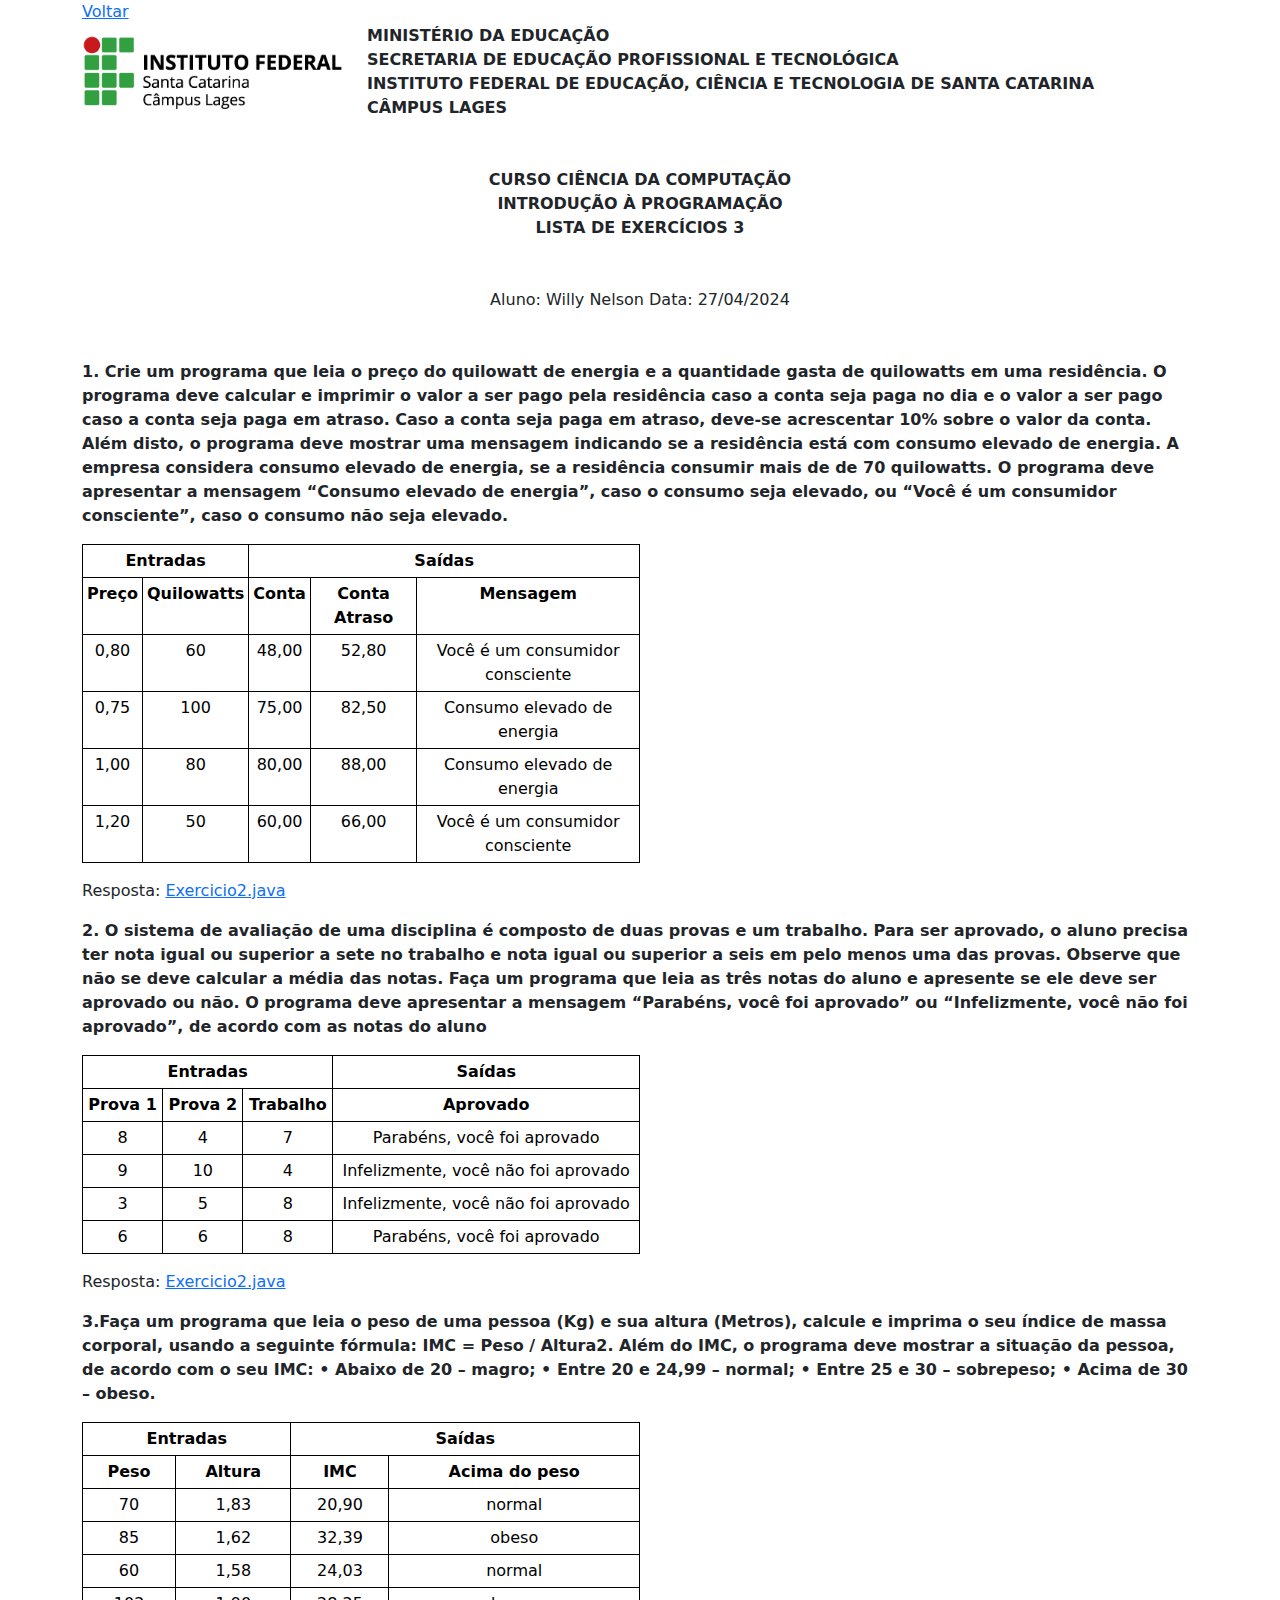
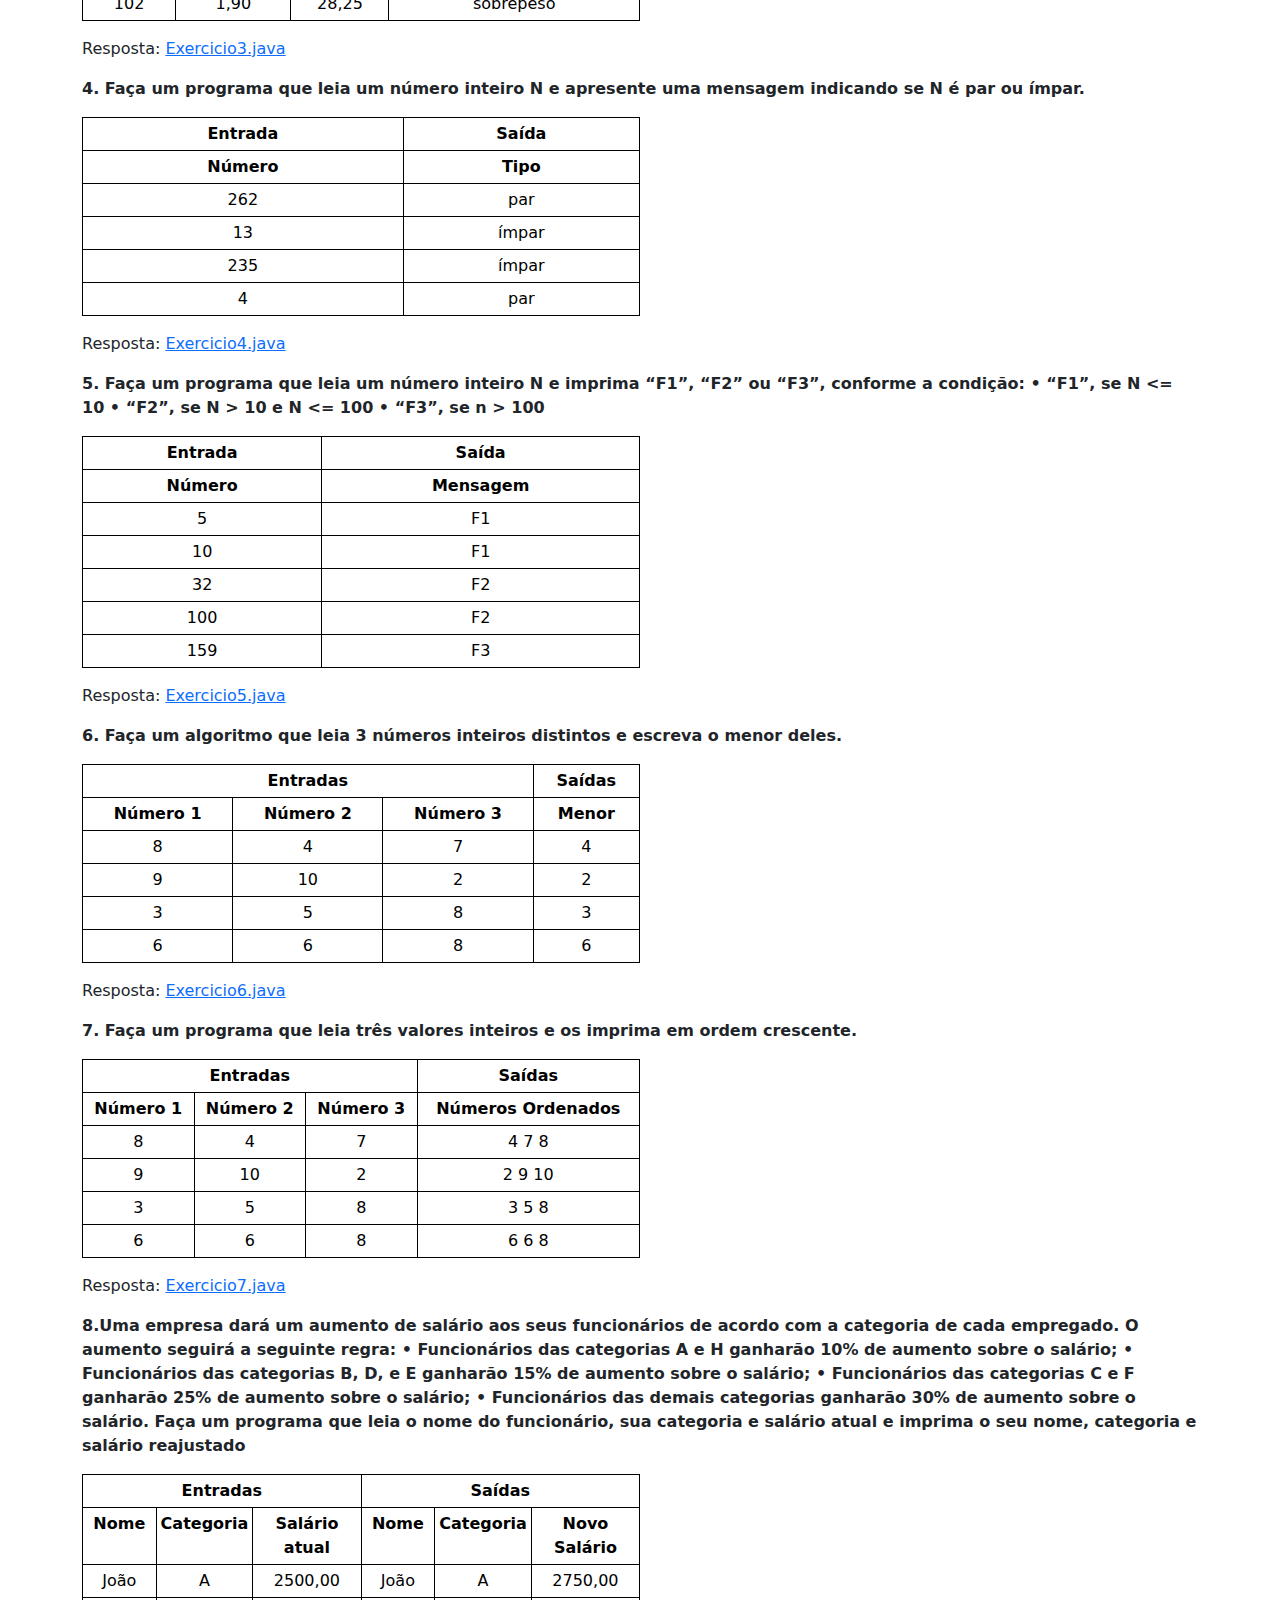
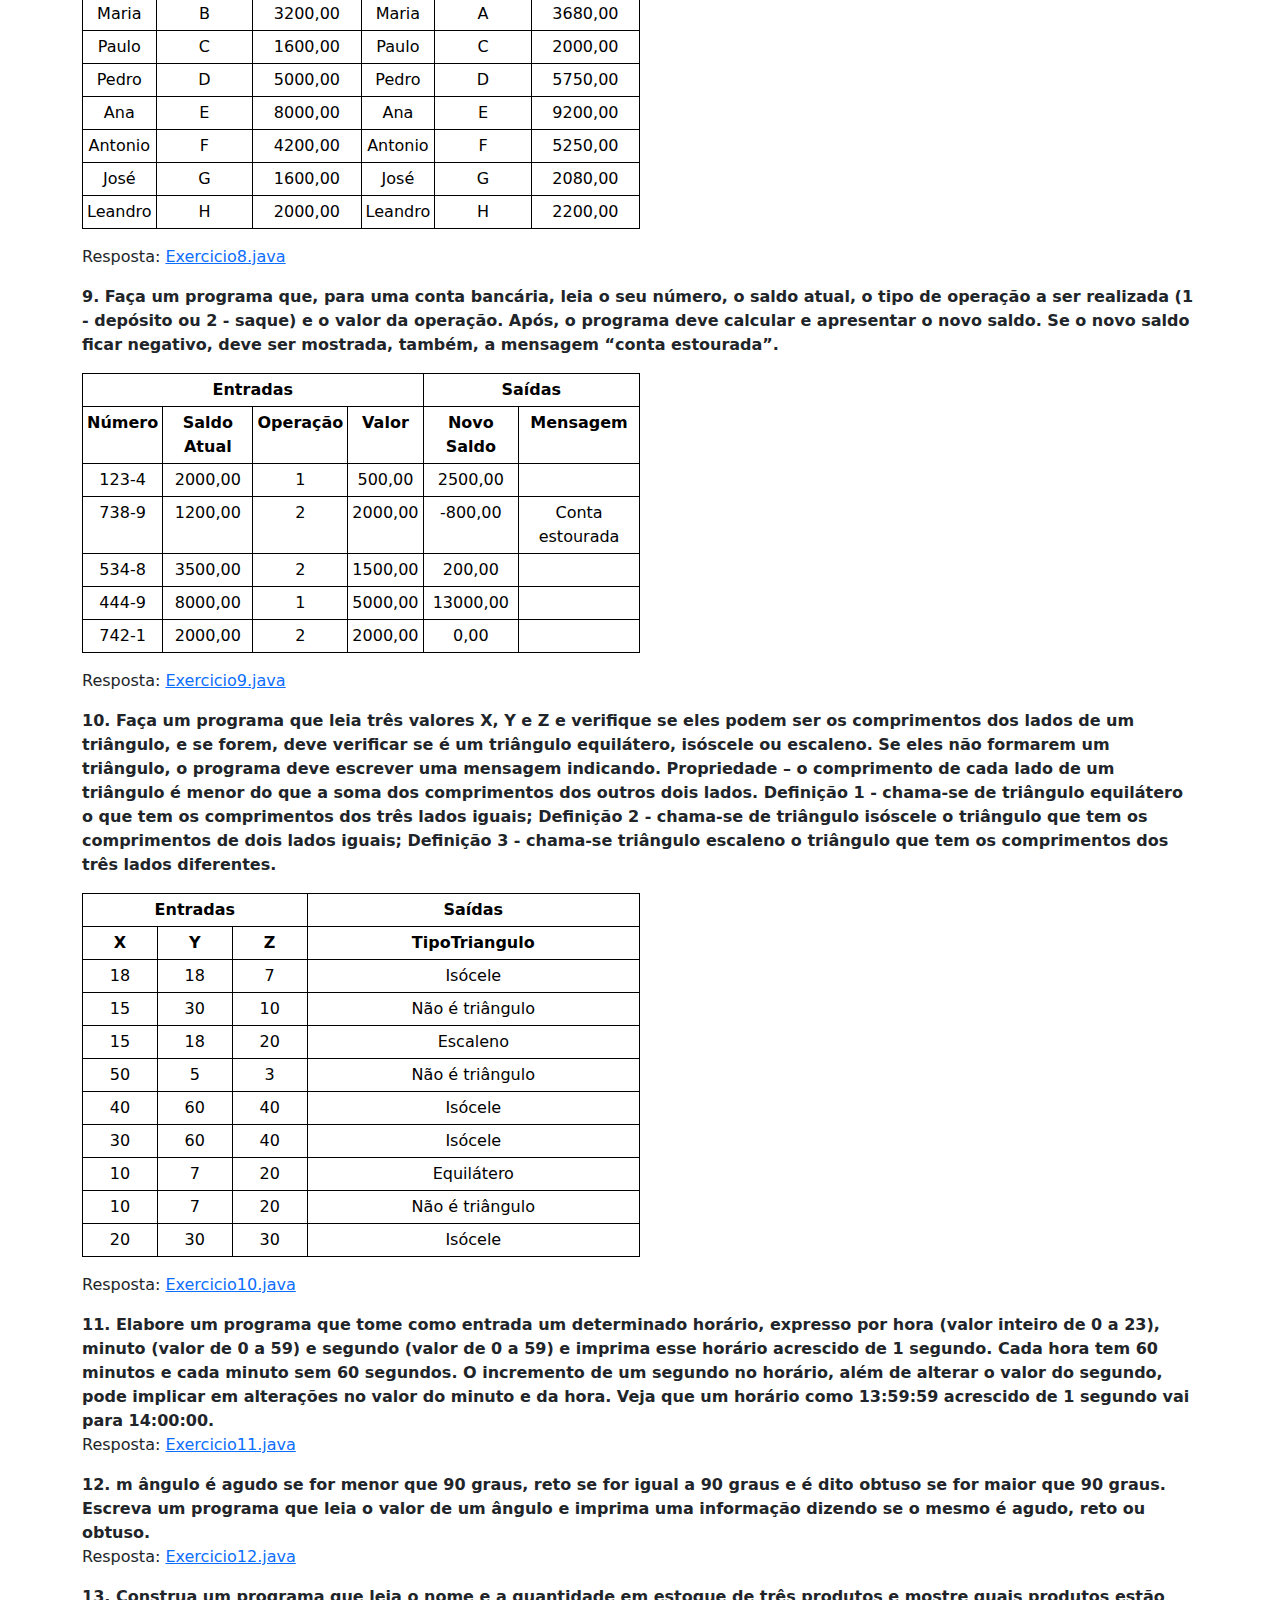
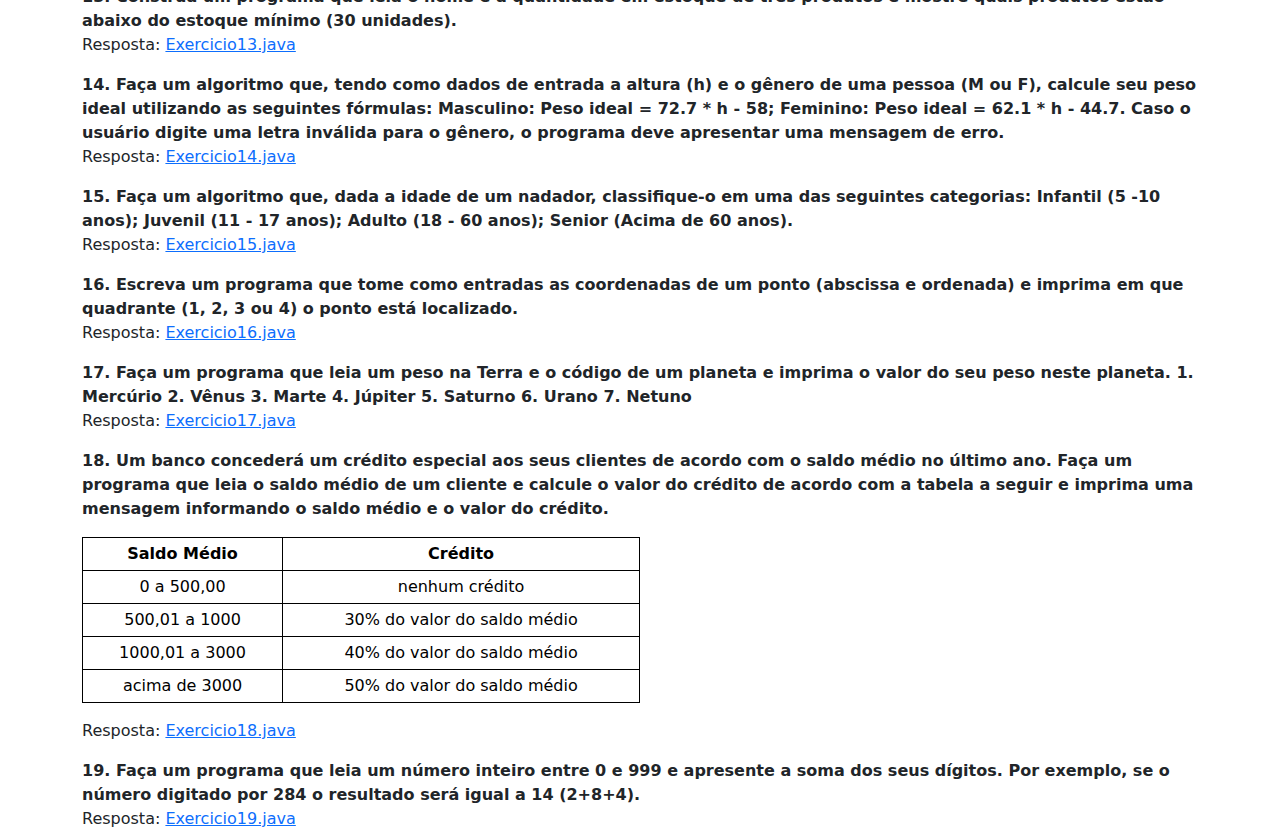
==== Pagina-Lista4/index.html @ b0976592 "Add files via upload" ====
<!DOCTYPE html>
<html lang="pt-br">

<head>
    <meta charset="UTF-8">
    <meta name="viewport" content="width=device-width, initial-scale=1.0">
    <title>Lista de exercícios 1 - Introdução à Programação - IFSC - Câmpus Lages</title>
    <link href="https://cdn.jsdelivr.net/npm/bootstrap@5.3.3/dist/css/bootstrap.min.css" rel="stylesheet"
        integrity="sha384-QWTKZyjpPEjISv5WaRU9OFeRpok6YctnYmDr5pNlyT2bRjXh0JMhjY6hW+ALEwIH" crossorigin="anonymous">
    <script src="https://cdn.jsdelivr.net/npm/bootstrap@5.3.3/dist/js/bootstrap.bundle.min.js"
        integrity="sha384-YvpcrYf0tY3lHB60NNkmXc5s9fDVZLESaAA55NDzOxhy9GkcIdslK1eN7N6jIeHz"
        crossorigin="anonymous"></script>
    <link rel="shortcut icon" href="./favicon.ico" type="image/x-icon">
</head>

<body>
    <div class="container">
        <a href="../">Voltar</a>
        <div class="row">
            <div class="col-3 my-auto">
                <img src="./img/layout_set_logo.png" alt="ifsc logo" class="w-100">
            </div>
            <div class="col-9">
                <div><strong>MINISTÉRIO DA EDUCAÇÃO</strong></div>
                <div><strong>SECRETARIA DE EDUCAÇÃO PROFISSIONAL E TECNOLÓGICA</strong></div>
                <div><strong>INSTITUTO FEDERAL DE EDUCAÇÃO, CIÊNCIA E TECNOLOGIA DE SANTA CATARINA</strong></div>
                <div><strong>CÂMPUS LAGES</strong></div>
            </div>
        </div>
        <div class="text-center mt-5">
            <div><strong>CURSO CIÊNCIA DA COMPUTAÇÃO</strong></div>
            <div><strong>INTRODUÇÃO À PROGRAMAÇÃO</strong></div>
            <div><strong>LISTA DE EXERCÍCIOS 3</strong></div>
        </div>
        <div class="text-center mt-5">
            <span>
                Aluno:
                Willy Nelson
            </span>
            <span>
                Data:
                27/04/2024
            </span>
        </div>
        <div class="mt-5">
            <strong>
                1. Crie um programa que leia o preço do quilowatt de energia e a quantidade gasta de
                quilowatts em uma residência. O programa deve calcular e imprimir o valor a ser pago
                pela residência caso a conta seja paga no dia e o valor a ser pago caso a conta seja paga
                em atraso. Caso a conta seja paga em atraso, deve-se acrescentar 10% sobre o valor da
                conta. Além disto, o programa deve mostrar uma mensagem indicando se a residência
                está com consumo elevado de energia. A empresa considera consumo elevado de
                energia, se a residência consumir mais de de 70 quilowatts.
                O programa deve apresentar a mensagem “Consumo elevado de energia”, caso o
                consumo seja elevado, ou “Você é um consumidor consciente”, caso o consumo não seja
                elevado.
            </strong>
            <div class="mt-3">
                <table class="table table-sm table-bordered border-black w-50 text-center">
                    <thead>
                        <tr>
                            <th scope="col" colspan="2">Entradas</th>
                            <th scope="col" colspan="3">Saídas</th>
                        </tr>
                    </thead>
                    <tbody>
                        <tr>
                            <th scope="row">Preço</th>
                            <th scope="row">Quilowatts</th>
                            <th scope="row">Conta</th>
                            <th scope="row">Conta Atraso</th>
                            <th scope="row">Mensagem</th>
                        </tr>
                        <tr>
                            <td>0,80</td>
                            <td>60</td>
                            <td>48,00</td>
                            <td>52,80</td>
                            <td>Você é um consumidor consciente</td>
                        </tr>
                        <tr>
                            <td>0,75</td>
                            <td>100</td>
                            <td>75,00</td>
                            <td>82,50</td>
                            <td>Consumo elevado de energia</td>
                        </tr>
                        <tr>
                            <td>1,00</td>
                            <td>80</td>
                            <td>80,00</td>
                            <td>88,00</td>
                            <td> Consumo elevado de energia</td>
                        </tr>
                        <tr>
                            <td>1,20</td>
                            <td>50</td>
                            <td>60,00</td>
                            <td>66,00</td>
                            <td>Você é um consumidor consciente</td>
                        </tr>
                    </tbody>
                </table>
            </div>
        </div>
        <div>
            Resposta: <a href="./src/Exercicio1.java">Exercicio2.java</a>
        </div>
        <div class="mt-3">
            <strong>
                2. O sistema de avaliação de uma disciplina é composto de duas provas e um trabalho.
                Para ser aprovado, o aluno precisa ter nota igual ou superior a sete no trabalho e nota
                igual ou superior a seis em pelo menos uma das provas. Observe que não se deve
                calcular a média das notas. Faça um programa que leia as três notas do aluno e
                apresente se ele deve ser aprovado ou não.
                O programa deve apresentar a mensagem “Parabéns, você foi aprovado” ou
                “Infelizmente, você não foi aprovado”, de acordo com as notas do aluno</strong>
        </div>
        <div class="mt-3">

            <table class="table table-sm table-bordered border-black w-50 text-center">
                <thead>
                    <tr>
                        <th scope="col" colspan="3">Entradas</th>
                        <th scope="col">Saídas</th>
                    </tr>
                </thead>
                <tbody>
                    <tr>
                        <th scope="row">Prova 1</th>
                        <th scope="row">Prova 2</th>
                        <th scope="row">Trabalho</th>
                        <th scope="row">Aprovado</th>

                    </tr>
                    <tr>
                        <td>8</td>
                        <td>4</td>
                        <td>7</td>
                        <td> Parabéns, você foi aprovado</td>
                    </tr>
                    <tr>
                        <td>9</td>
                        <td>10</td>
                        <td>4</td>
                        <td> Infelizmente, você não foi aprovado</td>
                    </tr>
                    <tr>
                        <td>3</td>
                        <td>5</td>
                        <td>8</td>
                        <td> Infelizmente, você não foi aprovado</td>
                    </tr>
                    <tr>
                        <td>6</td>
                        <td>6</td>
                        <td>8</td>
                        <td> Parabéns, você foi aprovado</td>
                    </tr>
                </tbody>
            </table>
        </div>
        <div>
            Resposta: <a href="./src/Exercicio2.java">Exercicio2.java</a>
        </div>
        <div class="mt-3">
            <strong>
                3.Faça um programa que leia o peso de uma pessoa (Kg) e sua altura (Metros), calcule e
                imprima o seu índice de massa corporal, usando a seguinte fórmula: IMC = Peso / Altura2.
                Além do IMC, o programa deve mostrar a situação da pessoa, de acordo com o seu IMC:
                • Abaixo de 20 – magro;
                • Entre 20 e 24,99 – normal;
                • Entre 25 e 30 – sobrepeso;
                • Acima de 30 – obeso. </strong>
        </div>
        <div class="mt-3">
            <table class="table table-sm table-bordered border-black w-50 text-center">
                <thead>
                    <tr>
                        <th scope="col" colspan="2">Entradas</th>
                        <th scope="col" colspan="2">Saídas</th>
                    </tr>
                </thead>
                <tbody>
                    <tr>
                        <th scope="row">Peso</th>
                        <th scope="row">Altura</th>
                        <th scope="row">IMC</th>
                        <th scope="row">Acima do peso</th>
                    </tr>
                    <tr>
                        <td>70</td>
                        <td>1,83</td>
                        <td>20,90</td>
                        <td>normal</td>
                    </tr>
                    <tr>
                        <td>85</td>
                        <td>1,62</td>
                        <td>32,39</td>
                        <td>obeso</td>
                    </tr>
                    <tr>
                        <td>60</td>
                        <td>1,58</td>
                        <td>24,03</td>
                        <td>normal</td>
                    </tr>
                    <tr>
                        <td>102</td>
                        <td>1,90</td>
                        <td>28,25</td>
                        <td>sobrepeso</td>
                    </tr>
                </tbody>
            </table>
        </div>
        <div>
            Resposta: <a href="./src/Exercicio3.java">Exercicio3.java</a>
        </div>

        <div class="mt-3">
            <strong>
                4. Faça um programa que leia um número inteiro N e apresente uma mensagem
                indicando se N é par ou ímpar.
            </strong>
        </div>
        <div class="mt-3">
            <table class="table table-sm table-bordered border-black w-50 text-center">
                <thead>
                    <tr>
                        <th scope="col">Entrada</th>
                        <th scope="col">Saída</th>
                    </tr>
                </thead>
                <tbody>
                    <tr>
                        <th scope="row">Número</th>
                        <th scope="row">Tipo</th>
                    </tr>
                    <tr>
                        <td>262</td>
                        <td>par</td>
                    </tr>
                    <tr>
                        <td>13</td>
                        <td>ímpar</td>
                    </tr>
                    <tr>
                        <td>235</td>
                        <td>ímpar</td>
                    </tr>
                    <tr>
                        <td>4</td>
                        <td>par</td>
                    </tr>
                </tbody>
            </table>
        </div>
        <div>
            Resposta: <a href="./src/Exercicio4.java">Exercicio4.java</a>
        </div>
        <div class="mt-3">
            <strong>
                5.  Faça um programa que leia um número inteiro N e imprima “F1”, “F2” ou “F3”, conforme
                a condição:
                • “F1”, se N <= 10
                • “F2”, se N > 10 e N <= 100
                • “F3”, se n > 100
            </strong>
        </div>
        <div class="mt-3">
            <table class="table table-sm table-bordered border-black w-50 text-center">
                <thead>
                    <tr>
                        <th scope="col">Entrada</th>
                        <th scope="col">Saída</th>
                    </tr>
                </thead>
                <tbody>
                    <tr>
                        <th scope="row">Número</th>
                        <th scope="row">Mensagem</th>
                    </tr>
                    <tr>
                        <td>5</td>
                        <td>F1</td>
                    </tr>
                    <tr>
                        <td>10</td>
                        <td>F1</td>
                    </tr>
                    <tr>
                        <td>32</td>
                        <td>F2</td>
                    </tr>
                    <tr>
                        <td>100</td>
                        <td>F2</td>
                    </tr>
                    <tr>
                        <td>159</td>
                        <td>F3</td>
                    </tr>
                </tbody>
            </table>
        </div>
        <div>
            Resposta: <a href="./src/Exercicio5.java">Exercicio5.java</a>
        </div>

        <div class="mt-3">
            <strong>
                6. Faça um algoritmo que leia 3 números inteiros distintos e escreva o menor deles.
            </strong>
        </div>
        <div class="mt-3">

            <table class="table table-sm table-bordered border-black w-50 text-center">
                <thead>
                    <tr>
                        <th scope="col" colspan="3">Entradas</th>
                        <th scope="col">Saídas</th>
                    </tr>
                </thead>
                <tbody>
                    <tr>
                        <th scope="row">Número 1</th>
                        <th scope="row">Número 2</th>
                        <th scope="row">Número 3</th>
                        <th scope="row">Menor</th>

                    </tr>
                    <tr>
                        <td>8</td>
                        <td>4</td>
                        <td>7</td>
                        <td>4</td>
                    </tr>
                    <tr>
                        <td>9</td>
                        <td>10</td>
                        <td>2</td>
                        <td>2</td>
                    </tr>
                    <tr>
                        <td>3</td>
                        <td>5</td>
                        <td>8</td>
                        <td>3</td>
                    </tr>
                    <tr>
                        <td>6</td>
                        <td>6</td>
                        <td>8</td>
                        <td>6</td>
                    </tr>
                </tbody>
            </table>
        </div>
        <div>
            Resposta: <a href="./src/Exercicio6.java">Exercicio6.java</a>
        </div>

        <div class="mt-3">
            <strong>
                7.  Faça um programa que leia três valores inteiros e os imprima em ordem crescente.
            </strong>
        </div>
        <div class="mt-3">

            <table class="table table-sm table-bordered border-black w-50 text-center">
                <thead>
                    <tr>
                        <th scope="col" colspan="3">Entradas</th>
                        <th scope="col">Saídas</th>
                    </tr>
                </thead>
                <tbody>
                    <tr>
                        <th scope="row">Número 1</th>
                        <th scope="row">Número 2</th>
                        <th scope="row">Número 3</th>
                        <th scope="row">Números Ordenados</th>

                    </tr>
                    <tr>
                        <td>8</td>
                        <td>4</td>
                        <td>7</td>
                        <td>4 7 8</td>
                    </tr>
                    <tr>
                        <td>9</td>
                        <td>10</td>
                        <td>2</td>
                        <td>2 9 10</td>
                    </tr>
                    <tr>
                        <td>3</td>
                        <td>5</td>
                        <td>8</td>
                        <td>3 5 8</td>
                    </tr>
                    <tr>
                        <td>6</td>
                        <td>6</td>
                        <td>8</td>
                        <td>6 6 8</td>
                    </tr>
                </tbody>
            </table>
        </div>
        <div>
            Resposta: <a href="./src/Exercicio7.java">Exercicio7.java</a>
        </div>

        <div class="mt-3">
            <strong>
                8.Uma empresa dará um aumento de salário aos seus funcionários de acordo com a
                categoria de cada empregado. O aumento seguirá a seguinte regra:
                • Funcionários das categorias A e H ganharão 10% de aumento sobre o salário;
                • Funcionários das categorias B, D, e E ganharão 15% de aumento sobre o salário;
                • Funcionários das categorias C e F ganharão 25% de aumento sobre o salário;
                • Funcionários das demais categorias ganharão 30% de aumento sobre o salário.
                Faça um programa que leia o nome do funcionário, sua categoria e salário atual e 
               imprima o seu nome, categoria e salário reajustado
            </strong>
        </div>
        <div class="mt-3">
            <table class="table table-sm w-50 table-bordered border-black text-center">
                <thead>
                    <tr>
                        <th scope="col" colspan="3">Entradas</th>
                        <th scope="col" colspan="3">Saídas</th>
                    </tr>
                </thead>
                <tbody>
                    <tr>
                        <th scope="row">Nome</th>
                        <th scope="row">Categoria</th>
                        <th scope="row">Salário atual</th>
                        <th scope="row">Nome</th>
                        <th scope="row">Categoria</th>
                        <th scope="row">Novo Salário</th>
                    </tr>
                    <tr>
                        <td>João</td>
                        <td>A</td>
                        <td>2500,00</td>
                        <td>João</td>
                        <td>A</td>
                        <td>2750,00</td>
                        
                    </tr>
                    <tr>
                        <td>Maria</td>
                        <td>B</td>
                        <td>3200,00</td>
                        <td>Maria</td>
                        <td>A</td>
                        <td>3680,00</td>
                    </tr>
                    <tr>
                        <td>Paulo</td>
                        <td>C</td>
                        <td>1600,00</td>
                        <td>Paulo</td>
                        <td>C</td>
                        <td>2000,00</td>
                    </tr>
                    <tr>
                        <td>Pedro</td>
                        <td>D</td>
                        <td>5000,00</td>
                        <td>Pedro</td>
                        <td>D</td>
                        <td>5750,00</td>
                    </tr>
                    <tr>
                        <td>Ana</td>
                        <td>E</td>
                        <td>8000,00</td>
                        <td>Ana</td>
                        <td>E</td>
                        <td>9200,00</td>
                    </tr>
                    <tr>
                        <td>Antonio</td>
                        <td>F</td>
                        <td>4200,00</td>
                        <td>Antonio</td>
                        <td>F</td>
                        <td>5250,00</td>
                    </tr>
                    <tr>
                        <td>José</td>
                        <td>G</td>
                        <td>1600,00</td>
                        <td>José</td>
                        <td>G</td>
                        <td>2080,00</td>
                    </tr>
                    <tr>
                        <td>Leandro</td>
                        <td>H</td>
                        <td>2000,00</td>
                        <td>Leandro</td>
                        <td>H</td>
                        <td>2200,00</td>
                    </tr>
                </tbody>
            </table>
        </div>
        <div>
            Resposta: <a href="./src/Exercicio8.java">Exercicio8.java</a>
        </div>

        <div class="mt-3">
            <strong>
                9. Faça um programa que, para uma conta bancária, leia o seu número, o saldo atual,
                o tipo de operação a ser realizada (1 - depósito ou 2 - saque) e o valor da operação.
                Após, o programa deve calcular e apresentar o novo saldo. Se o novo saldo ficar
                negativo, deve ser mostrada, também, a mensagem “conta estourada”.
            </strong>
        </div>
        <div class="mt-3">
            <table class="table table-sm table-bordered border-black w-50 text-center">
                <thead>
                    <tr>
                        <th scope="col" colspan="4">Entradas</th>
                        <th scope="col" colspan="2">Saídas</th>
                    </tr>
                </thead>
                <tbody>
                    <tr>
                        <th scope="row">Número</th>
                        <th scope="row">Saldo Atual</th>
                        <th scope="row">Operação</th>
                        <th scope="row">Valor</th>
                        <th scope="row">Novo Saldo</th>
                        <th scope="row">Mensagem</th>
                    </tr>
                    <tr>
                        <td>123-4</td>
                        <td>2000,00</td>
                        <td>1</td>
                        <td>500,00</td>
                        <td>2500,00</td>
                        <td></td>
                    </tr>
                    <tr>
                        <td>738-9</td>
                        <td>1200,00</td>
                        <td>2</td>
                        <td>2000,00</td>
                        <td>-800,00</td>
                        <td>Conta estourada</td>
                    </tr>
                    <tr>
                        <td>534-8</td>
                        <td>3500,00</td>
                        <td>2</td>
                        <td>1500,00</td>
                        <td>200,00</td>
                        <td></td>
                    </tr>
                    <tr>
                        <td>444-9</td>
                        <td>8000,00</td>
                        <td>1</td>
                        <td>5000,00</td>
                        <td>13000,00</td>
                        <td></td>
                    </tr>
                    <tr>
                        <td>742-1</td>
                        <td>2000,00</td>
                        <td>2</td>
                        <td>2000,00</td>
                        <td>0,00</td>
                        <td></td>
                    </tr>
                </tbody>
            </table>
        </div>
        <div>
            Resposta: <a href="./src/Exercicio9.java">Exercicio9.java</a>
        </div>
        <div class="mt-3">
            <strong>
                10. Faça um programa que leia três valores X, Y e Z e verifique se eles podem ser os
                comprimentos dos lados de um triângulo, e se forem, deve verificar se é um triângulo
                equilátero, isóscele ou escaleno. Se eles não formarem um triângulo, o programa deve
                escrever uma mensagem indicando.
                Propriedade – o comprimento de cada lado de um triângulo é menor do que a soma dos
                comprimentos dos outros dois lados.
                Definição 1 - chama-se de triângulo equilátero o que tem os comprimentos dos três lados
                iguais;
                Definição 2 - chama-se de triângulo isóscele o triângulo que tem os comprimentos de
                dois lados iguais;
                Definição 3 - chama-se triângulo escaleno o triângulo que tem os comprimentos dos três
                lados diferentes.

            </strong>
        </div>
        <div class="mt-3">
            <table class="table table-sm table-bordered border-black w-50 text-center">
                <thead>
                    <tr>
                        <th scope="col" colspan="3">Entradas</th>
                        <th scope="col">Saídas</th>
                    </tr>
                </thead>
                <tbody>
                    <tr>
                        <th scope="row">X</th>
                        <th scope="row">Y</th>
                        <th scope="row">Z</th>
                        <th scope="row">TipoTriangulo</th>

                    </tr>
                    <tr>
                        <td>18</td>
                        <td>18</td>
                        <td>7</td>
                        <td>Isócele</td>
                    </tr>
                    <tr>
                        <td>15</td>
                        <td>30</td>
                        <td>10</td>
                        <td>Não é triângulo</td>
                    </tr>
                    <tr>
                        <td>15</td>
                        <td>18</td>
                        <td>20</td>
                        <td>Escaleno</td>
                    </tr>
                    <tr>
                        <td>50</td>
                        <td>5</td>
                        <td>3</td>
                        <td>Não é triângulo</td>
                    </tr>
                    <tr>
                        <td>40</td>
                        <td>60</td>
                        <td>40</td>
                        <td>Isócele</td>
                    </tr>
                    <tr>
                        <td>30</td>
                        <td>60</td>
                        <td>40</td>
                        <td>Isócele</td>
                    </tr>
                    <tr>
                        <td>10</td>
                        <td>7</td>
                        <td>20</td>
                        <td>Equilátero</td>
                    </tr>
                    <tr>
                        <td>10</td>
                        <td>7</td>
                        <td>20</td>
                        <td>Não é triângulo</td>
                    </tr>
                    <tr>
                        <td>20</td>
                        <td>30</td>
                        <td>30</td>
                        <td>Isócele</td>
                    </tr>
                </tbody>
            </table>
        </div>
        <div>
            Resposta: <a href="./src/Exercicio10.java">Exercicio10.java</a>
        </div>
        <div class="mt-3">
            <strong>
                11. Elabore um programa que tome como entrada um determinado horário, expresso por
                hora (valor inteiro de 0 a 23), minuto (valor de 0 a 59) e segundo (valor de 0 a 59) e
                imprima esse horário acrescido de 1 segundo. Cada hora tem 60 minutos e cada minuto
                sem 60 segundos. O incremento de um segundo no horário, além de alterar o valor do
                segundo, pode implicar em alterações no valor do minuto e da hora. Veja que um horário
                como 13:59:59 acrescido de 1 segundo vai para 14:00:00. 
            </strong>
        </div>
        <div>
            Resposta: <a href="./src/Exercicio11.java">Exercicio11.java</a>
        </div>
        <div class="mt-3">
            <strong>
                12. m ângulo é agudo se for menor que 90 graus, reto se for igual a 90 graus e é dito
                obtuso se for maior que 90 graus. Escreva um programa que leia o valor de um ângulo e
                imprima uma informação dizendo se o mesmo é agudo, reto ou obtuso. 
            </strong>
        </div>
        <div>
            Resposta: <a href="./src/Exercicio12.java">Exercicio12.java</a>
        </div>
        <div class="mt-3">
            <strong>
                13.  Construa um programa  que leia o nome e a quantidade em estoque de três produtos
                e mostre quais produtos estão abaixo do estoque mínimo (30 unidades). 
            </strong>
        </div>
        <div>
            Resposta: <a href="./src/Exercicio13.java">Exercicio13.java</a>
        </div>
        <div class="mt-3">
            <strong>
                14. Faça um algoritmo que, tendo como dados de entrada a altura (h) e o gênero de uma
                pessoa (M ou F), calcule seu peso ideal utilizando as seguintes fórmulas: Masculino: Peso
                ideal = 72.7 * h - 58; Feminino: Peso ideal = 62.1 * h - 44.7. Caso o usuário digite uma
                letra inválida para o gênero, o programa deve apresentar uma mensagem de erro.
            </strong>
        </div>
        <div>
            Resposta: <a href="./src/Exercicio14.java">Exercicio14.java</a>
        </div>
        <div class="mt-3">
            <strong>
                15. Faça um algoritmo que, dada a idade de um nadador, classifique-o em uma das
                seguintes categorias: Infantil (5 -10 anos); Juvenil (11 - 17 anos); Adulto (18 - 60 anos);
                Senior (Acima de 60 anos). 
            </strong>
        </div>
        <div>
            Resposta: <a href="./src/Exercicio15.java">Exercicio15.java</a>
        </div>
        <div class="mt-3">
            <strong>
                16. Escreva um programa que tome como entradas as coordenadas de um ponto
                (abscissa e ordenada) e imprima em que quadrante (1, 2, 3 ou 4) o ponto está localizado. 

            </strong>
        </div>
        <div>
            Resposta: <a href="./src/Exercicio16.java">Exercicio16.java</a>
        </div>

        <div class="mt-3">
            <strong>
                17.  Faça um programa que leia um peso na Terra e o código de um planeta e imprima o
                valor do seu peso neste planeta.
                1. Mercúrio
                2. Vênus
                3. Marte
                4. Júpiter
                5. Saturno
                6. Urano
                7. Netuno

            </strong>
        </div>
        <div>
            Resposta: <a href="./src/Exercicio17.java">Exercicio17.java</a>
        </div>
        <div class="mt-3">
            <strong>
                18. Um banco concederá um crédito especial aos seus clientes de acordo com o saldo
                médio no último ano. Faça um programa que leia o saldo médio de um cliente e calcule o
                valor do crédito de acordo com a tabela a seguir e imprima uma mensagem informando o
                saldo médio e o valor do crédito.
            </strong>
        </div>
        <div class="mt-3">
            <table class="table table-sm table-bordered border-black w-50 text-center">
                <thead>
                    <tr>
                        <th scope="col">Saldo Médio</th>
                        <th scope="col">Crédito</th>
                    </tr>
                </thead>
                <tbody>
                    <tr>
                        <td>0 a 500,00</td>
                        <td>nenhum crédito</td>
                    </tr>
                    <tr>
                        <td>500,01 a 1000</td>
                        <td>30% do valor do saldo médio</td>
                    </tr>
                    <tr>
                        <td>1000,01 a 3000</td>
                        <td>40% do valor do saldo médio</td>
                    </tr>
                    <tr>
                        <td>acima de 3000</td>
                        <td>50% do valor do saldo médio</td>
                    </tr>
                </tbody>
            </table>
        </div>
        <div>
            Resposta: <a href="./src/Exercicio18.java">Exercicio18.java</a>
        </div>
        <div class="mt-3">
            <strong>
                19. Faça um programa que leia um número inteiro entre 0 e 999 e apresente a soma dos
                seus dígitos. Por exemplo, se o número digitado por 284 o resultado será igual a 14
                (2+8+4).
            </strong>
        </div>
        <div>
            Resposta: <a href="./src/Exercicio19.java">Exercicio19.java</a>
        </div>

    </div>
</body>

</html>
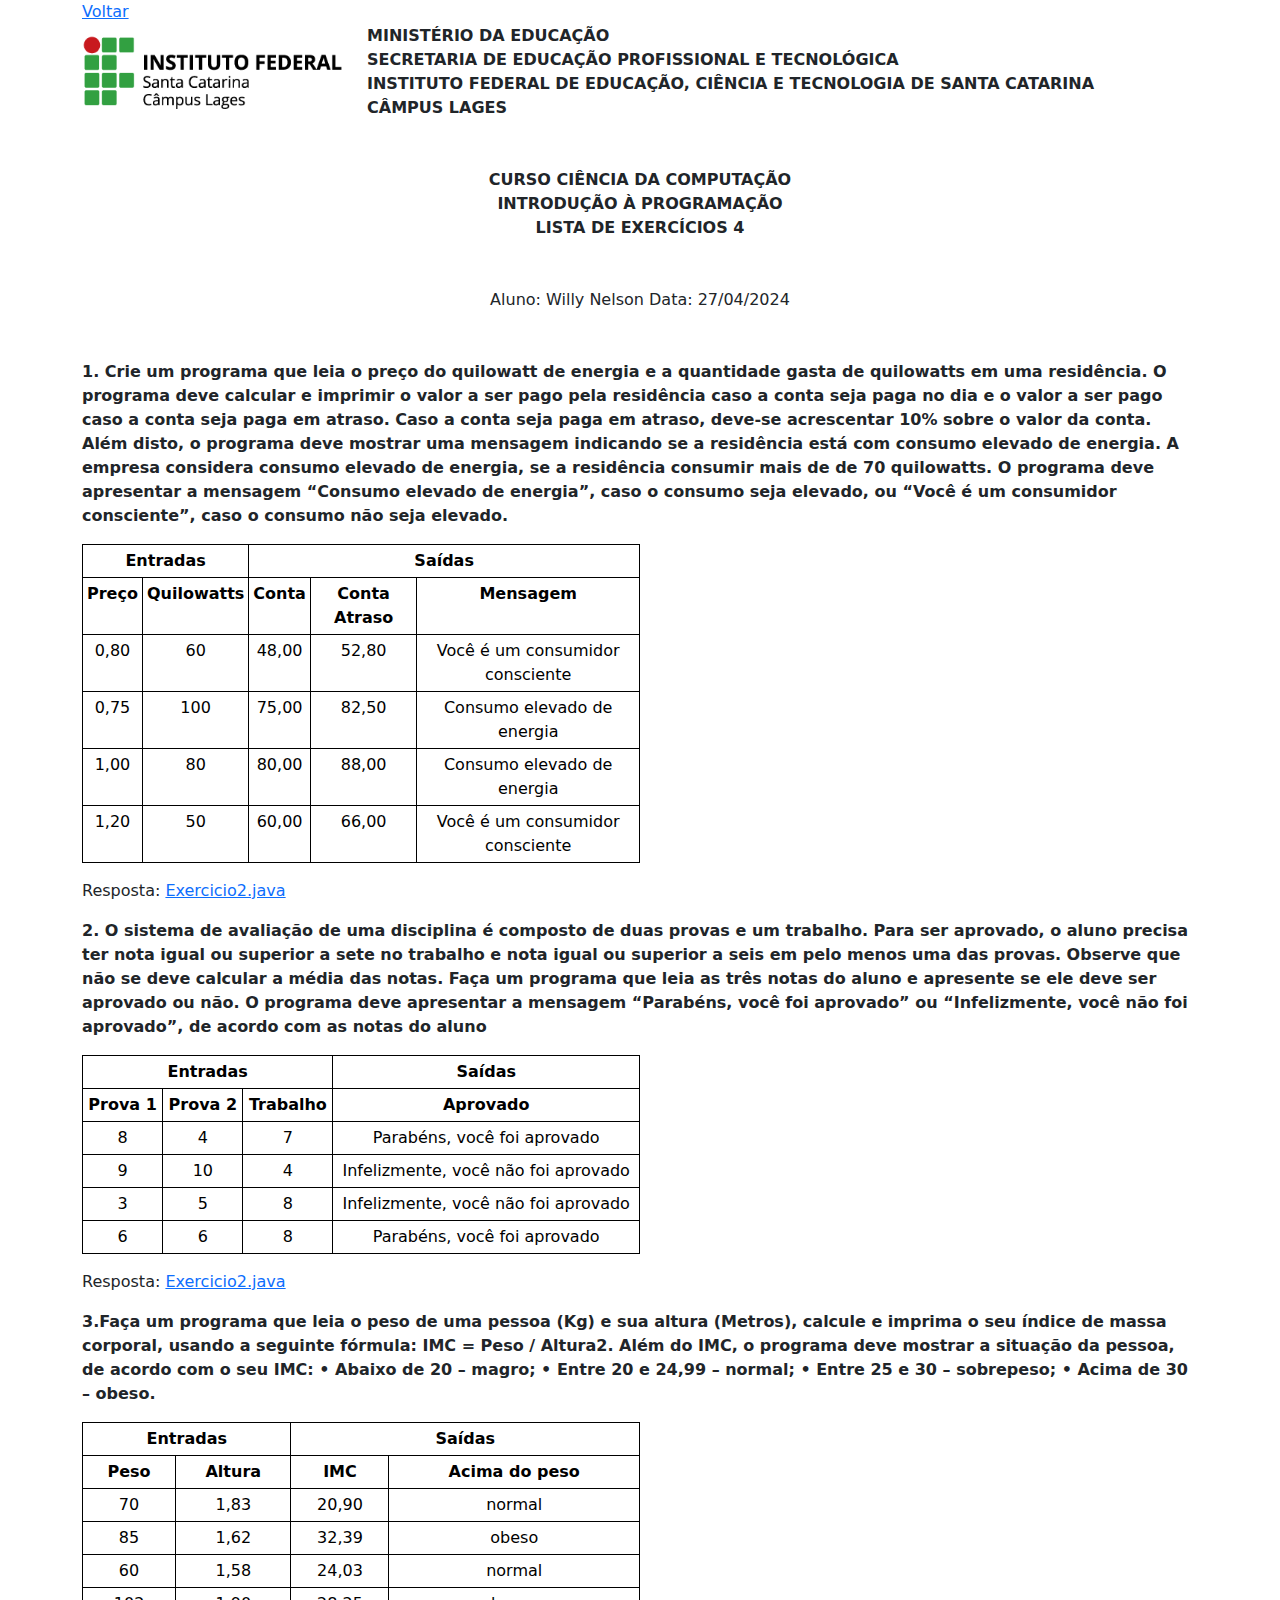
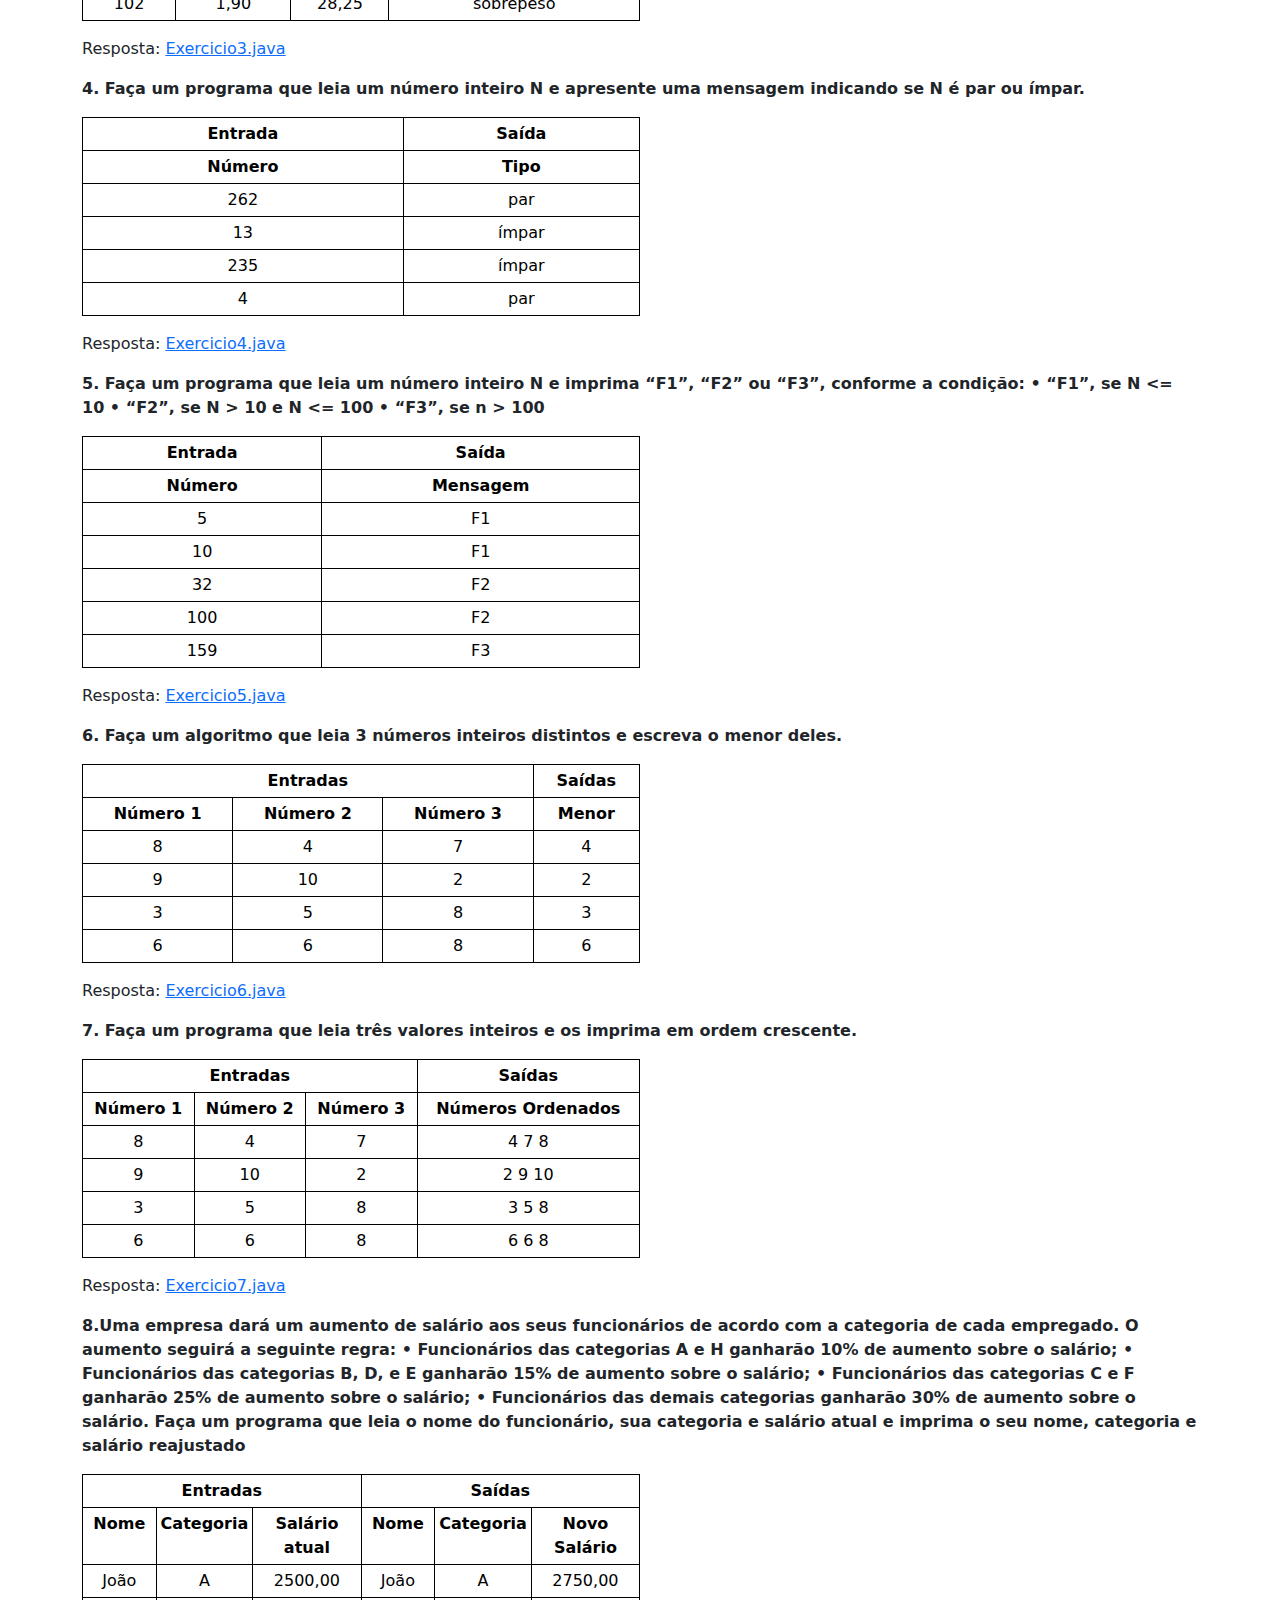
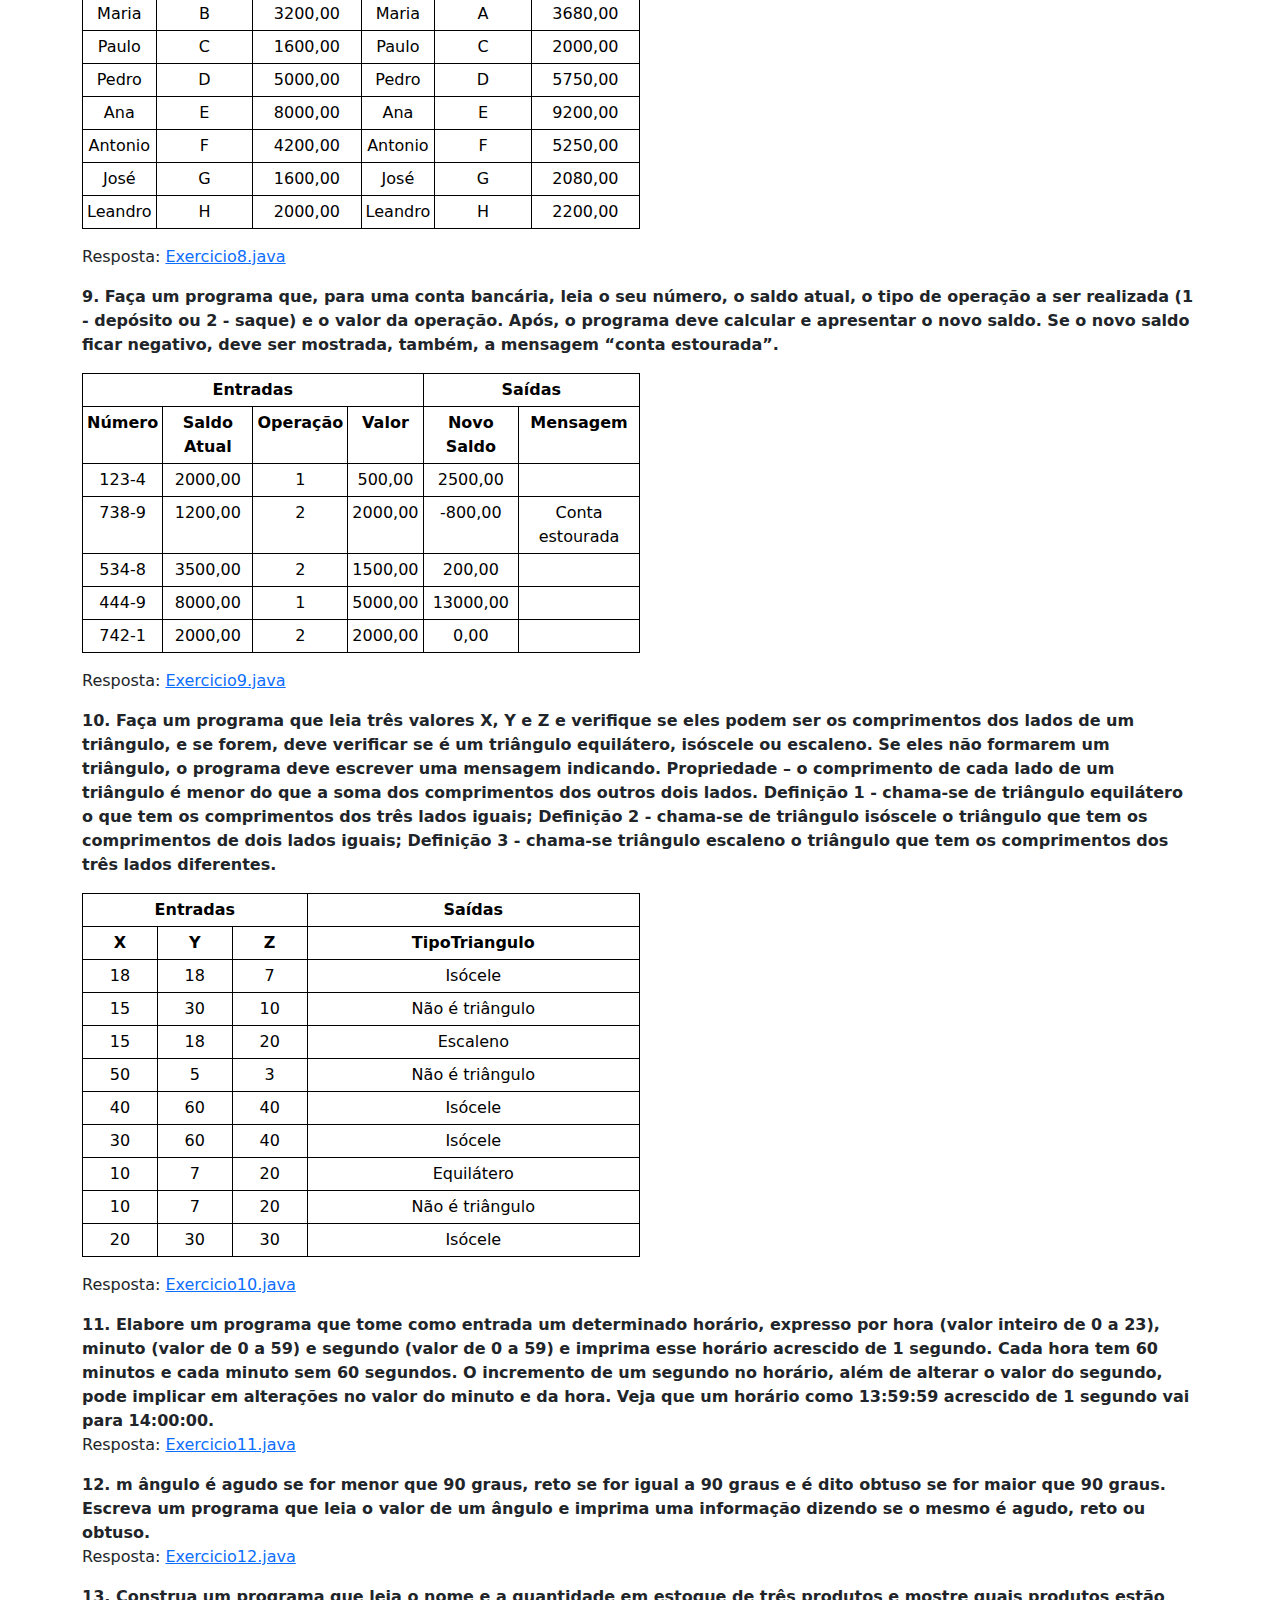
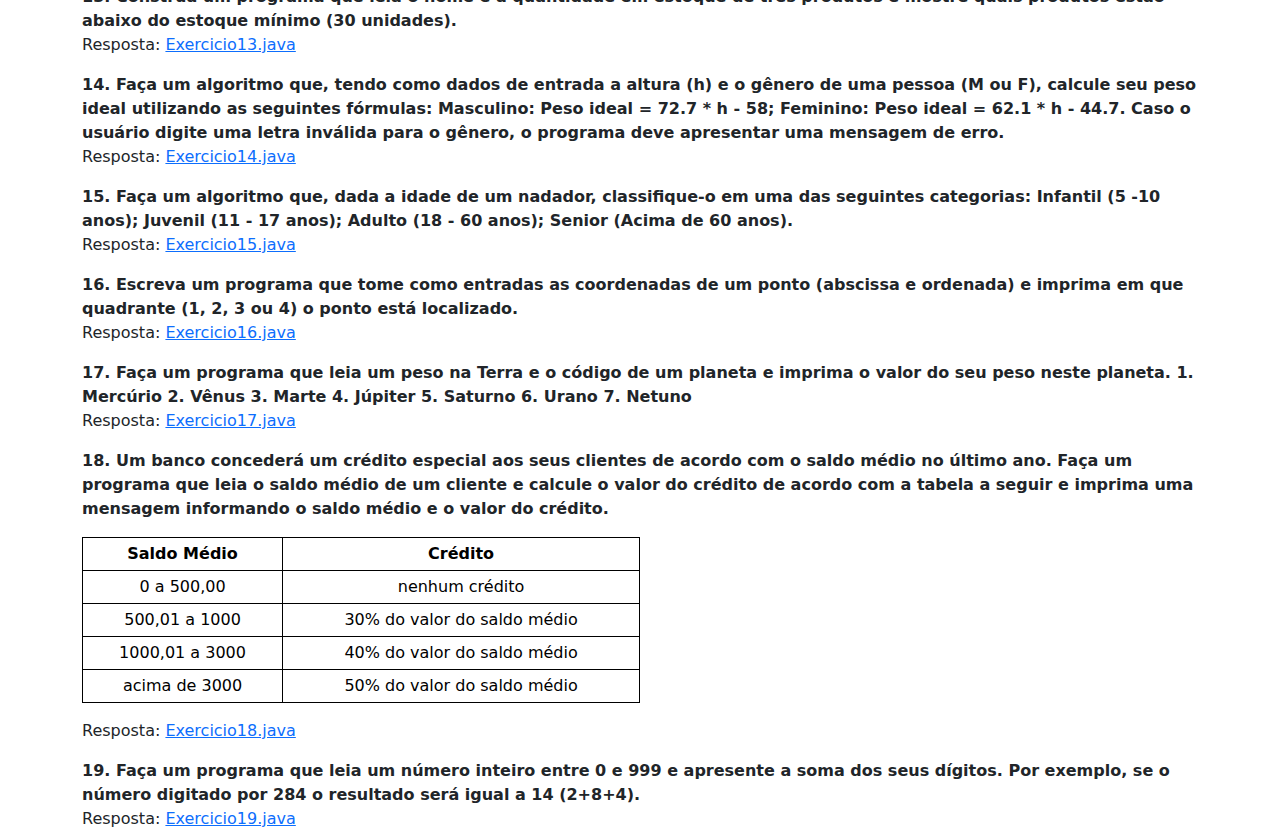
==== commit 32ee53c6: "Update index.html" ====
--- a/Pagina-Lista4/index.html
+++ b/Pagina-Lista4/index.html
@@ -30,7 +30,7 @@
         <div class="text-center mt-5">
             <div><strong>CURSO CIÊNCIA DA COMPUTAÇÃO</strong></div>
             <div><strong>INTRODUÇÃO À PROGRAMAÇÃO</strong></div>
-            <div><strong>LISTA DE EXERCÍCIOS 3</strong></div>
+            <div><strong>LISTA DE EXERCÍCIOS 4</strong></div>
         </div>
         <div class="text-center mt-5">
             <span>
@@ -814,4 +814,4 @@
     </div>
 </body>
 
-</html>+</html>
